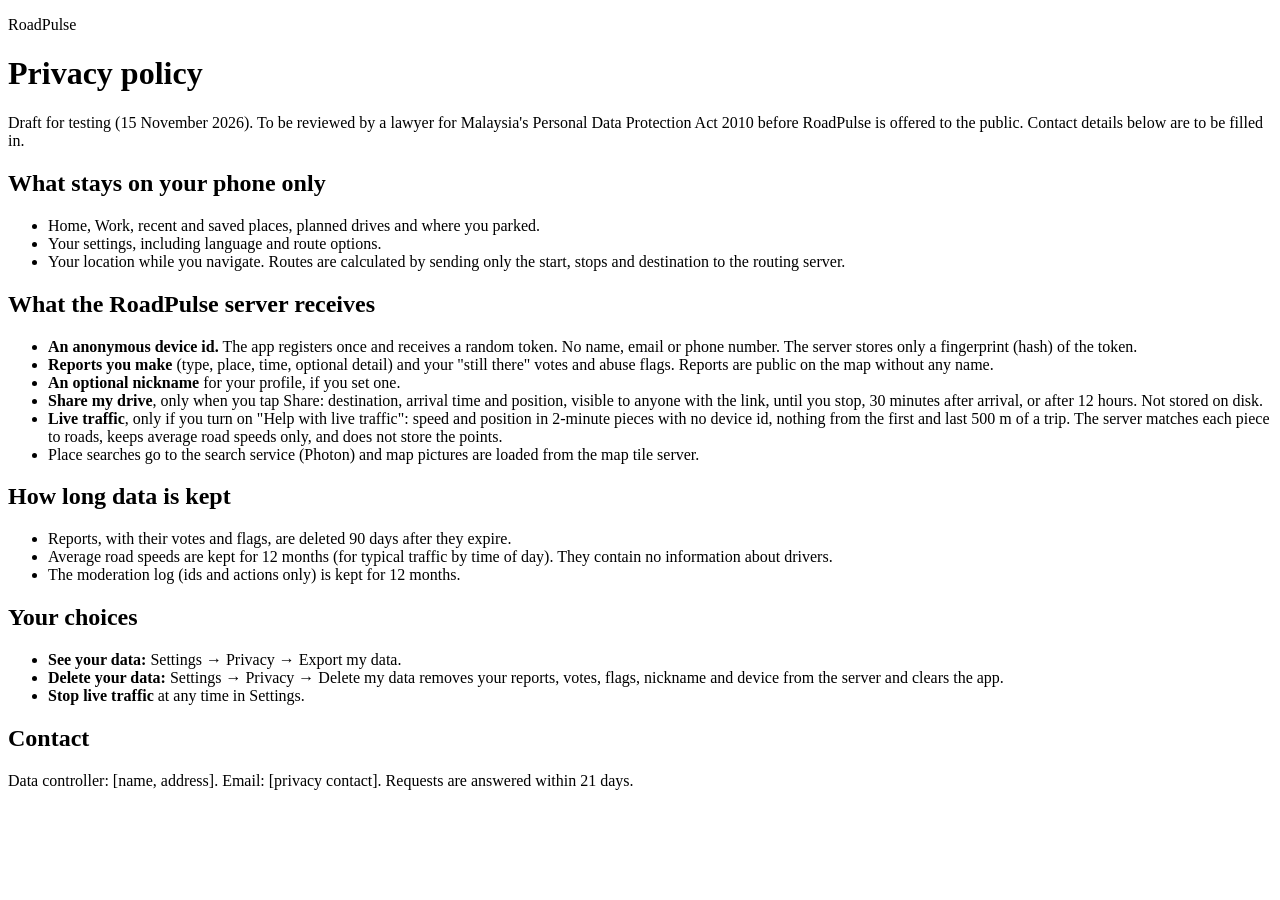
==== backend/src/RoadPulse.Api/wwwroot/privacy/index.html @ 11a34e6c "Privacy controls (policy, export, delete, consent, retention); automatic jam reports and faster-rout" ====
<!DOCTYPE html>
<html lang="en">
<head>
  <meta charset="utf-8">
  <meta name="viewport" content="width=device-width, initial-scale=1">
  <title>RoadPulse · Privacy policy</title>
  <link rel="stylesheet" href="/privacy/privacy.css">
</head>
<body>
<main class="card">
  <p class="brand">RoadPulse</p>
  <h1>Privacy policy</h1>
  <p class="draft">Draft for testing (15 November 2026). To be reviewed by a lawyer for Malaysia's Personal Data
    Protection Act 2010 before RoadPulse is offered to the public. Contact details below are to be filled in.</p>

  <h2>What stays on your phone only</h2>
  <ul>
    <li>Home, Work, recent and saved places, planned drives and where you parked.</li>
    <li>Your settings, including language and route options.</li>
    <li>Your location while you navigate. Routes are calculated by sending only the start, stops and destination to the routing server.</li>
  </ul>

  <h2>What the RoadPulse server receives</h2>
  <ul>
    <li><b>An anonymous device id.</b> The app registers once and receives a random token. No name, email or phone number. The server stores only a fingerprint (hash) of the token.</li>
    <li><b>Reports you make</b> (type, place, time, optional detail) and your "still there" votes and abuse flags. Reports are public on the map without any name.</li>
    <li><b>An optional nickname</b> for your profile, if you set one.</li>
    <li><b>Share my drive</b>, only when you tap Share: destination, arrival time and position, visible to anyone with the link, until you stop, 30 minutes after arrival, or after 12 hours. Not stored on disk.</li>
    <li><b>Live traffic</b>, only if you turn on "Help with live traffic": speed and position in 2-minute pieces with no device id, nothing from the first and last 500 m of a trip. The server matches each piece to roads, keeps average road speeds only, and does not store the points.</li>
    <li>Place searches go to the search service (Photon) and map pictures are loaded from the map tile server.</li>
  </ul>

  <h2>How long data is kept</h2>
  <ul>
    <li>Reports, with their votes and flags, are deleted 90 days after they expire.</li>
    <li>Average road speeds are kept for 12 months (for typical traffic by time of day). They contain no information about drivers.</li>
    <li>The moderation log (ids and actions only) is kept for 12 months.</li>
  </ul>

  <h2>Your choices</h2>
  <ul>
    <li><b>See your data:</b> Settings → Privacy → Export my data.</li>
    <li><b>Delete your data:</b> Settings → Privacy → Delete my data removes your reports, votes, flags, nickname and device from the server and clears the app.</li>
    <li><b>Stop live traffic</b> at any time in Settings.</li>
  </ul>

  <h2>Contact</h2>
  <p>Data controller: [name, address]. Email: [privacy contact]. Requests are answered within 21 days.</p>
</main>
</body>
</html>
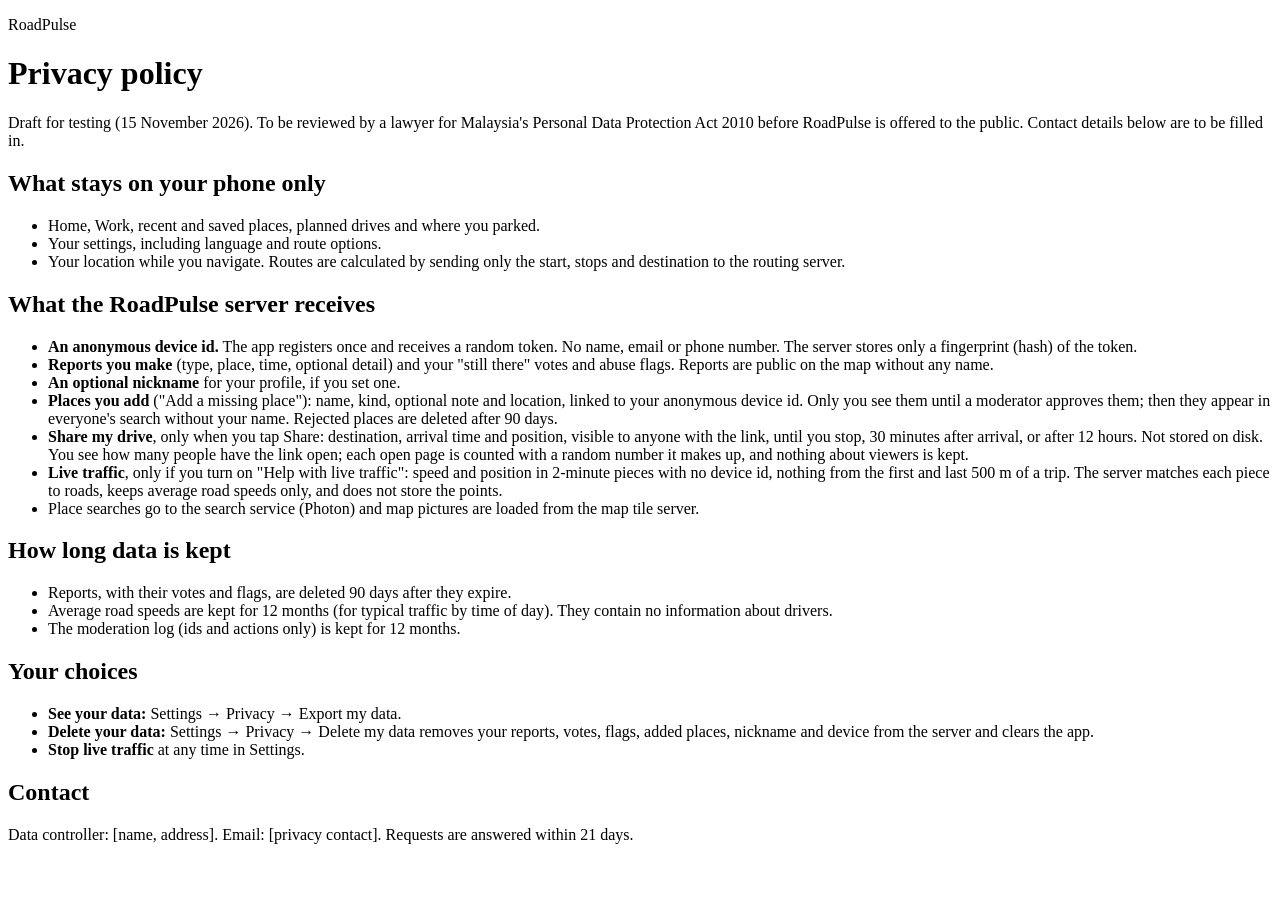
==== commit d0b0ae49: "Add a missing place: drivers add places, moderators approve, search shows them (backend, Android, iP" ====
--- a/backend/src/RoadPulse.Api/wwwroot/privacy/index.html
+++ b/backend/src/RoadPulse.Api/wwwroot/privacy/index.html
@@ -25,7 +25,8 @@
     <li><b>An anonymous device id.</b> The app registers once and receives a random token. No name, email or phone number. The server stores only a fingerprint (hash) of the token.</li>
     <li><b>Reports you make</b> (type, place, time, optional detail) and your "still there" votes and abuse flags. Reports are public on the map without any name.</li>
     <li><b>An optional nickname</b> for your profile, if you set one.</li>
-    <li><b>Share my drive</b>, only when you tap Share: destination, arrival time and position, visible to anyone with the link, until you stop, 30 minutes after arrival, or after 12 hours. Not stored on disk.</li>
+    <li><b>Places you add</b> ("Add a missing place"): name, kind, optional note and location, linked to your anonymous device id. Only you see them until a moderator approves them; then they appear in everyone's search without your name. Rejected places are deleted after 90 days.</li>
+    <li><b>Share my drive</b>, only when you tap Share: destination, arrival time and position, visible to anyone with the link, until you stop, 30 minutes after arrival, or after 12 hours. Not stored on disk. You see how many people have the link open; each open page is counted with a random number it makes up, and nothing about viewers is kept.</li>
     <li><b>Live traffic</b>, only if you turn on "Help with live traffic": speed and position in 2-minute pieces with no device id, nothing from the first and last 500 m of a trip. The server matches each piece to roads, keeps average road speeds only, and does not store the points.</li>
     <li>Place searches go to the search service (Photon) and map pictures are loaded from the map tile server.</li>
   </ul>
@@ -40,7 +41,7 @@
   <h2>Your choices</h2>
   <ul>
     <li><b>See your data:</b> Settings → Privacy → Export my data.</li>
-    <li><b>Delete your data:</b> Settings → Privacy → Delete my data removes your reports, votes, flags, nickname and device from the server and clears the app.</li>
+    <li><b>Delete your data:</b> Settings → Privacy → Delete my data removes your reports, votes, flags, added places, nickname and device from the server and clears the app.</li>
     <li><b>Stop live traffic</b> at any time in Settings.</li>
   </ul>
 
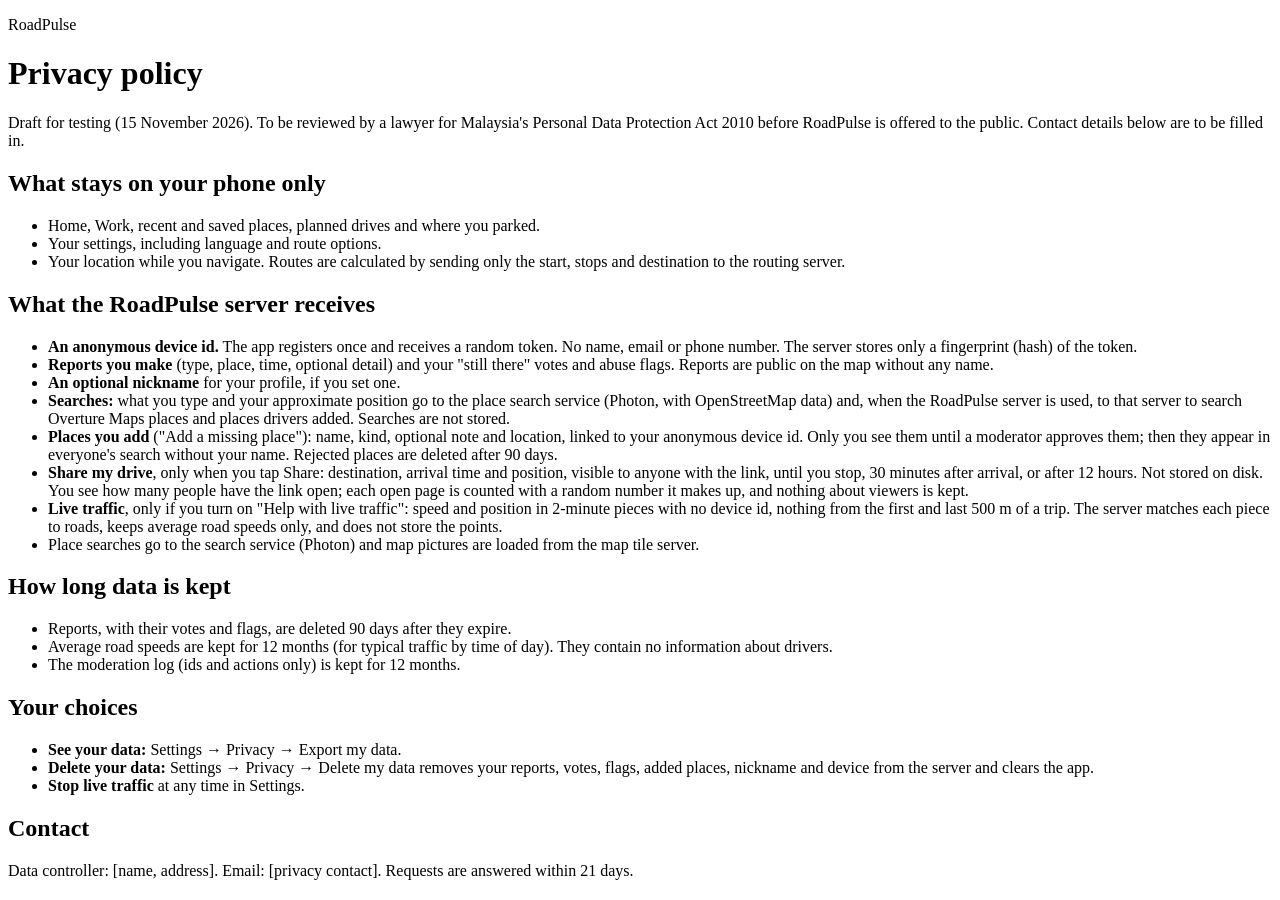
==== commit 508a9c40: "Search: Overture Maps places (about 880,000 in Malaysia, Singapore, Brunei) on the laptop server Co-" ====
--- a/backend/src/RoadPulse.Api/wwwroot/privacy/index.html
+++ b/backend/src/RoadPulse.Api/wwwroot/privacy/index.html
@@ -25,6 +25,7 @@
     <li><b>An anonymous device id.</b> The app registers once and receives a random token. No name, email or phone number. The server stores only a fingerprint (hash) of the token.</li>
     <li><b>Reports you make</b> (type, place, time, optional detail) and your "still there" votes and abuse flags. Reports are public on the map without any name.</li>
     <li><b>An optional nickname</b> for your profile, if you set one.</li>
+    <li><b>Searches:</b> what you type and your approximate position go to the place search service (Photon, with OpenStreetMap data) and, when the RoadPulse server is used, to that server to search Overture Maps places and places drivers added. Searches are not stored.</li>
     <li><b>Places you add</b> ("Add a missing place"): name, kind, optional note and location, linked to your anonymous device id. Only you see them until a moderator approves them; then they appear in everyone's search without your name. Rejected places are deleted after 90 days.</li>
     <li><b>Share my drive</b>, only when you tap Share: destination, arrival time and position, visible to anyone with the link, until you stop, 30 minutes after arrival, or after 12 hours. Not stored on disk. You see how many people have the link open; each open page is counted with a random number it makes up, and nothing about viewers is kept.</li>
     <li><b>Live traffic</b>, only if you turn on "Help with live traffic": speed and position in 2-minute pieces with no device id, nothing from the first and last 500 m of a trip. The server matches each piece to roads, keeps average road speeds only, and does not store the points.</li>
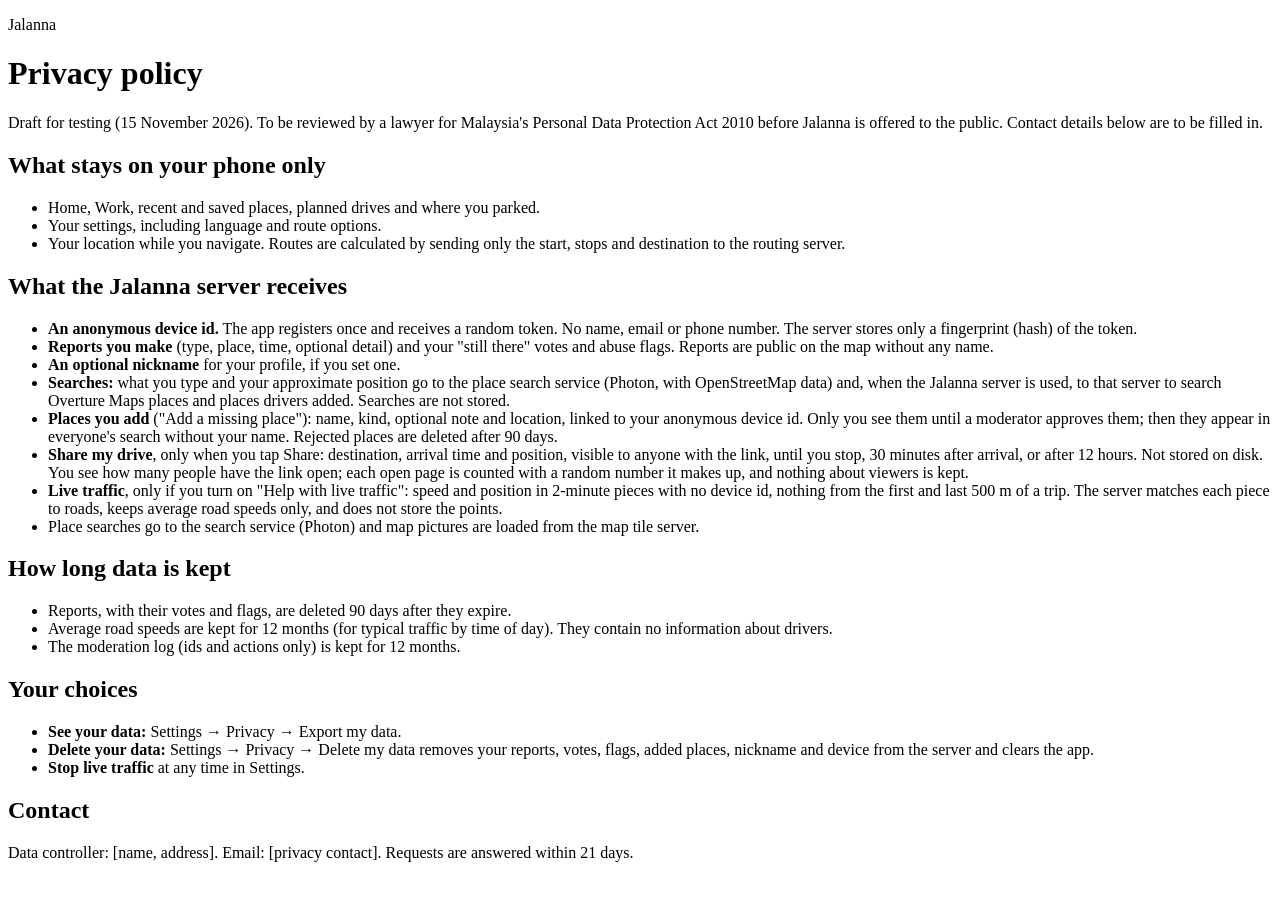
==== commit 0391637b: "Rename the app to Jalanna (visible name only) and add app icons Co-Authored-By: Claude Fable 5.2 <no" ====
--- a/backend/src/RoadPulse.Api/wwwroot/privacy/index.html
+++ b/backend/src/RoadPulse.Api/wwwroot/privacy/index.html
@@ -3,15 +3,15 @@
 <head>
   <meta charset="utf-8">
   <meta name="viewport" content="width=device-width, initial-scale=1">
-  <title>RoadPulse · Privacy policy</title>
+  <title>Jalanna · Privacy policy</title>
   <link rel="stylesheet" href="/privacy/privacy.css">
 </head>
 <body>
 <main class="card">
-  <p class="brand">RoadPulse</p>
+  <p class="brand">Jalanna</p>
   <h1>Privacy policy</h1>
   <p class="draft">Draft for testing (15 November 2026). To be reviewed by a lawyer for Malaysia's Personal Data
-    Protection Act 2010 before RoadPulse is offered to the public. Contact details below are to be filled in.</p>
+    Protection Act 2010 before Jalanna is offered to the public. Contact details below are to be filled in.</p>
 
   <h2>What stays on your phone only</h2>
   <ul>
@@ -20,12 +20,12 @@
     <li>Your location while you navigate. Routes are calculated by sending only the start, stops and destination to the routing server.</li>
   </ul>
 
-  <h2>What the RoadPulse server receives</h2>
+  <h2>What the Jalanna server receives</h2>
   <ul>
     <li><b>An anonymous device id.</b> The app registers once and receives a random token. No name, email or phone number. The server stores only a fingerprint (hash) of the token.</li>
     <li><b>Reports you make</b> (type, place, time, optional detail) and your "still there" votes and abuse flags. Reports are public on the map without any name.</li>
     <li><b>An optional nickname</b> for your profile, if you set one.</li>
-    <li><b>Searches:</b> what you type and your approximate position go to the place search service (Photon, with OpenStreetMap data) and, when the RoadPulse server is used, to that server to search Overture Maps places and places drivers added. Searches are not stored.</li>
+    <li><b>Searches:</b> what you type and your approximate position go to the place search service (Photon, with OpenStreetMap data) and, when the Jalanna server is used, to that server to search Overture Maps places and places drivers added. Searches are not stored.</li>
     <li><b>Places you add</b> ("Add a missing place"): name, kind, optional note and location, linked to your anonymous device id. Only you see them until a moderator approves them; then they appear in everyone's search without your name. Rejected places are deleted after 90 days.</li>
     <li><b>Share my drive</b>, only when you tap Share: destination, arrival time and position, visible to anyone with the link, until you stop, 30 minutes after arrival, or after 12 hours. Not stored on disk. You see how many people have the link open; each open page is counted with a random number it makes up, and nothing about viewers is kept.</li>
     <li><b>Live traffic</b>, only if you turn on "Help with live traffic": speed and position in 2-minute pieces with no device id, nothing from the first and last 500 m of a trip. The server matches each piece to roads, keeps average road speeds only, and does not store the points.</li>
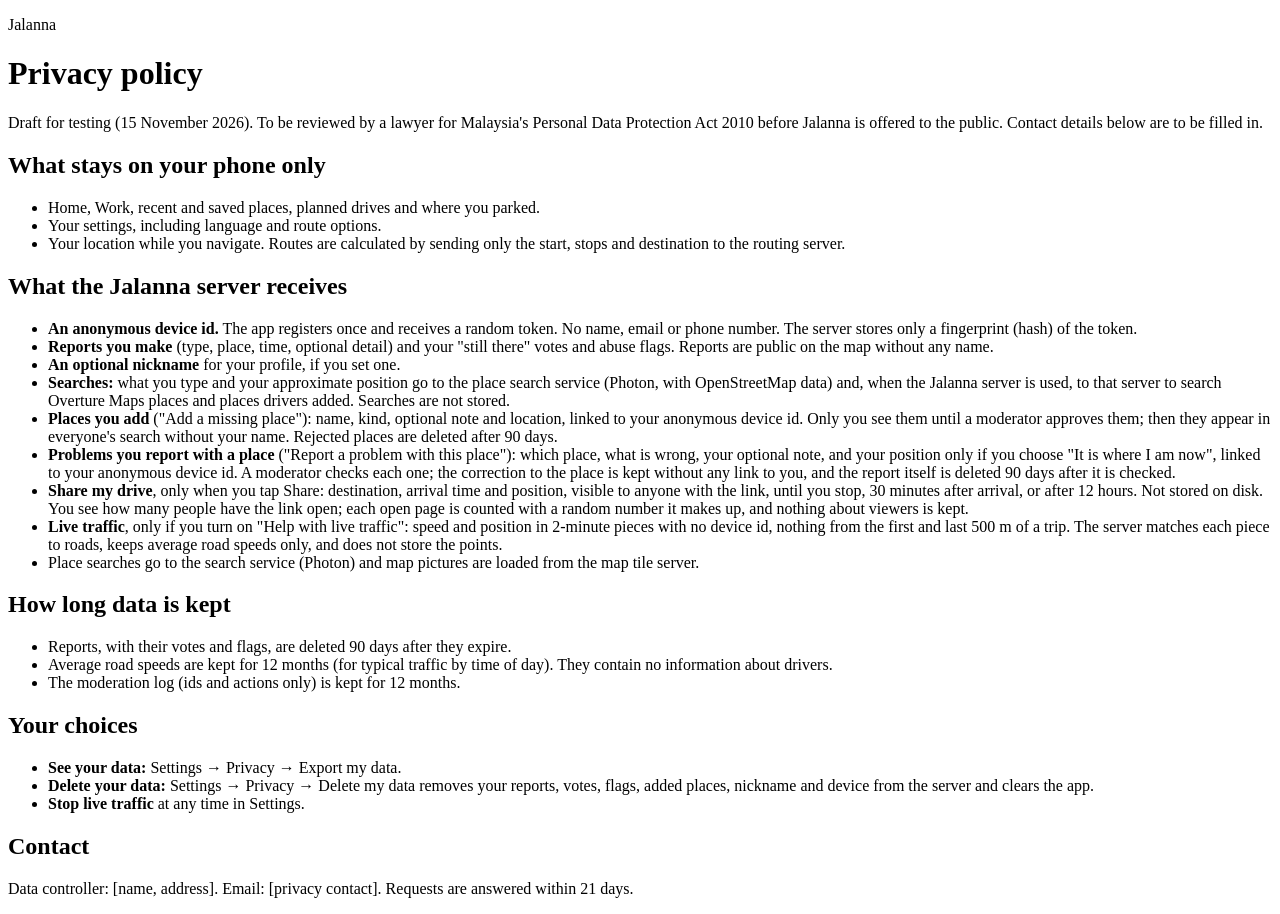
==== commit f9d04c50: "Report a problem with a place (move or hide after review); drive fixes: 5 m steps, route ahead only," ====
--- a/backend/src/RoadPulse.Api/wwwroot/privacy/index.html
+++ b/backend/src/RoadPulse.Api/wwwroot/privacy/index.html
@@ -27,6 +27,7 @@
     <li><b>An optional nickname</b> for your profile, if you set one.</li>
     <li><b>Searches:</b> what you type and your approximate position go to the place search service (Photon, with OpenStreetMap data) and, when the Jalanna server is used, to that server to search Overture Maps places and places drivers added. Searches are not stored.</li>
     <li><b>Places you add</b> ("Add a missing place"): name, kind, optional note and location, linked to your anonymous device id. Only you see them until a moderator approves them; then they appear in everyone's search without your name. Rejected places are deleted after 90 days.</li>
+    <li><b>Problems you report with a place</b> ("Report a problem with this place"): which place, what is wrong, your optional note, and your position only if you choose "It is where I am now", linked to your anonymous device id. A moderator checks each one; the correction to the place is kept without any link to you, and the report itself is deleted 90 days after it is checked.</li>
     <li><b>Share my drive</b>, only when you tap Share: destination, arrival time and position, visible to anyone with the link, until you stop, 30 minutes after arrival, or after 12 hours. Not stored on disk. You see how many people have the link open; each open page is counted with a random number it makes up, and nothing about viewers is kept.</li>
     <li><b>Live traffic</b>, only if you turn on "Help with live traffic": speed and position in 2-minute pieces with no device id, nothing from the first and last 500 m of a trip. The server matches each piece to roads, keeps average road speeds only, and does not store the points.</li>
     <li>Place searches go to the search service (Photon) and map pictures are loaded from the map tile server.</li>
